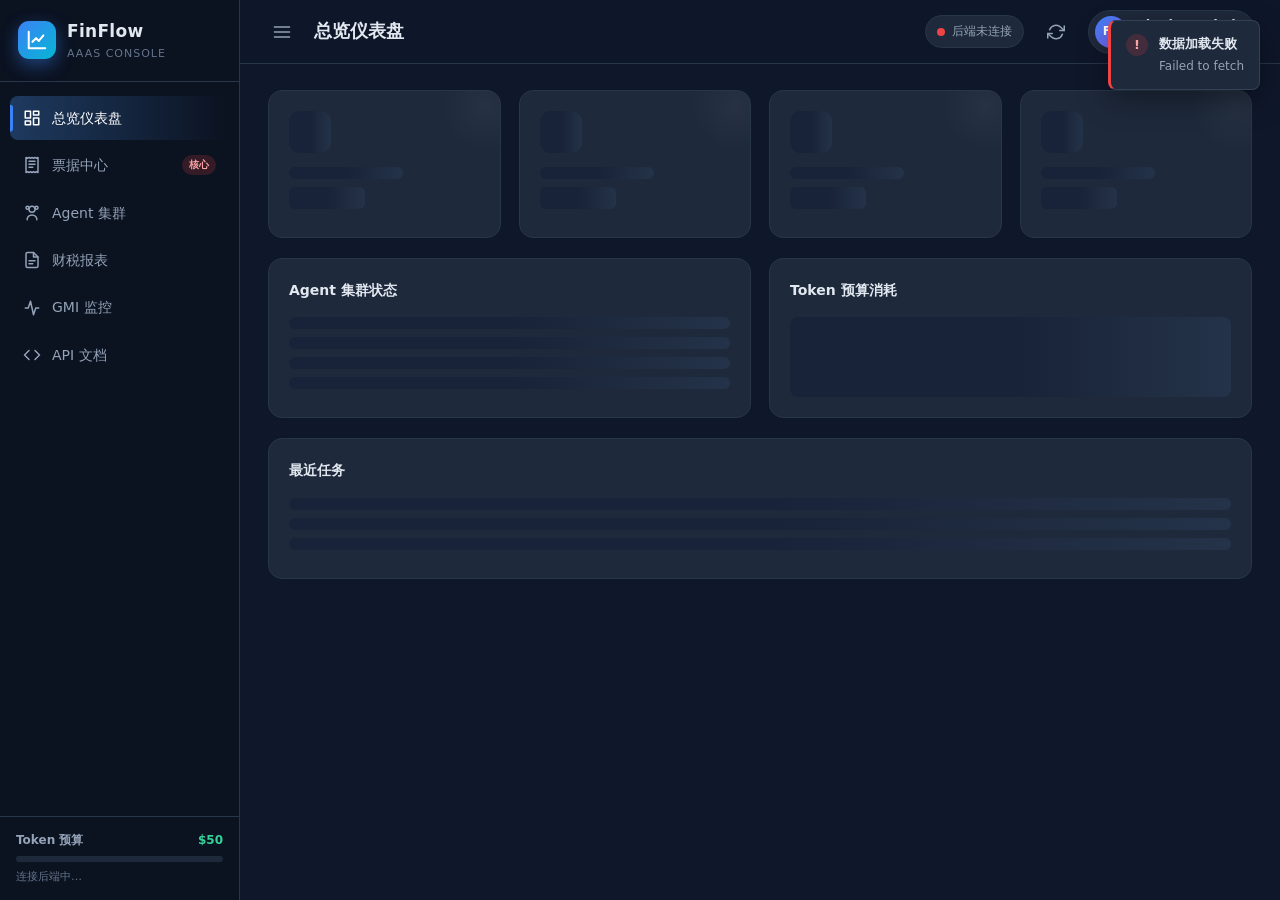
==== static/index.html @ 141e2bac "feat: FinFlow AaaS 跨境财税智能体平台初始版本 - FastAPI 后端：9 个 REST API 端点 + WebSocket 实时进度推送 - 前端 SPA 控制台：仪表盘/票据" ====
<!DOCTYPE html>
<html lang="zh-CN">
<head>
  <meta charset="UTF-8" />
  <meta name="viewport" content="width=device-width, initial-scale=1.0" />
  <title>FinFlow AaaS — 跨境财税智能体控制台</title>
  <meta name="description" content="FinFlow Global AaaS — 面向跨境小微外贸商家的财税智能体云服务控制台" />
  <link rel="stylesheet" href="/static/style.css" />
</head>
<body>
  <div class="app-layout">
    <!-- ============ 侧边栏 ============ -->
    <aside class="sidebar" id="sidebar">
      <div class="logo">
        <div class="logo-icon">
          <svg viewBox="0 0 24 24" width="22" height="22" fill="none" stroke="currentColor" stroke-width="2.2" stroke-linecap="round" stroke-linejoin="round">
            <path d="M3 3v18h18" />
            <path d="M7 14l4-4 3 3 5-6" />
          </svg>
        </div>
        <div class="logo-text">
          <div class="logo-name">FinFlow</div>
          <div class="logo-sub">AaaS Console</div>
        </div>
      </div>

      <nav class="nav">
        <a href="#dashboard" class="nav-item" data-route="dashboard">
          <span class="nav-icon">
            <svg viewBox="0 0 24 24" width="18" height="18" fill="none" stroke="currentColor" stroke-width="2" stroke-linecap="round" stroke-linejoin="round"><rect x="3" y="3" width="7" height="9"/><rect x="14" y="3" width="7" height="5"/><rect x="14" y="12" width="7" height="9"/><rect x="3" y="16" width="7" height="5"/></svg>
          </span>
          <span class="nav-label">总览仪表盘</span>
        </a>
        <a href="#receipts" class="nav-item" data-route="receipts">
          <span class="nav-icon">
            <svg viewBox="0 0 24 24" width="18" height="18" fill="none" stroke="currentColor" stroke-width="2" stroke-linecap="round" stroke-linejoin="round"><path d="M4 2v20l2-1 2 1 2-1 2 1 2-1 2 1 2-1 2 1V2l-2 1-2-1-2 1-2-1-2 1-2-1-2 1z"/><path d="M8 7h8"/><path d="M8 11h8"/><path d="M8 15h5"/></svg>
          </span>
          <span class="nav-label">票据中心</span>
          <span class="nav-badge nav-badge-hot">核心</span>
        </a>
        <a href="#agents" class="nav-item" data-route="agents">
          <span class="nav-icon">
            <svg viewBox="0 0 24 24" width="18" height="18" fill="none" stroke="currentColor" stroke-width="2" stroke-linecap="round" stroke-linejoin="round"><circle cx="12" cy="7" r="4"/><path d="M5.5 21a6.5 6.5 0 0 1 13 0"/><circle cx="6" cy="5" r="2"/><circle cx="18" cy="5" r="2"/></svg>
          </span>
          <span class="nav-label">Agent 集群</span>
        </a>
        <a href="#reports" class="nav-item" data-route="reports">
          <span class="nav-icon">
            <svg viewBox="0 0 24 24" width="18" height="18" fill="none" stroke="currentColor" stroke-width="2" stroke-linecap="round" stroke-linejoin="round"><path d="M14 2H6a2 2 0 0 0-2 2v16a2 2 0 0 0 2 2h12a2 2 0 0 0 2-2V8z"/><path d="M14 2v6h6"/><path d="M8 13h8"/><path d="M8 17h5"/></svg>
          </span>
          <span class="nav-label">财税报表</span>
        </a>
        <a href="#gmi" class="nav-item" data-route="gmi">
          <span class="nav-icon">
            <svg viewBox="0 0 24 24" width="18" height="18" fill="none" stroke="currentColor" stroke-width="2" stroke-linecap="round" stroke-linejoin="round"><path d="M3 12h4l3-9 4 18 3-9h4"/></svg>
          </span>
          <span class="nav-label">GMI 监控</span>
        </a>
        <a href="#api-docs" class="nav-item" data-route="api-docs">
          <span class="nav-icon">
            <svg viewBox="0 0 24 24" width="18" height="18" fill="none" stroke="currentColor" stroke-width="2" stroke-linecap="round" stroke-linejoin="round"><polyline points="16 18 22 12 16 6"/><polyline points="8 6 2 12 8 18"/></svg>
          </span>
          <span class="nav-label">API 文档</span>
        </a>
      </nav>

      <div class="sidebar-footer">
        <div class="token-budget-mini">
          <div class="token-budget-head">
            <span>Token 预算</span>
            <span id="sidebar-budget-pct">$50</span>
          </div>
          <div class="mini-progress">
            <div class="mini-progress-bar" id="sidebar-budget-bar" style="width:0%"></div>
          </div>
          <div class="token-budget-foot" id="sidebar-budget-text">连接后端中…</div>
        </div>
        <button class="menu-toggle" id="menu-toggle" title="折叠菜单">
          <svg viewBox="0 0 24 24" width="18" height="18" fill="none" stroke="currentColor" stroke-width="2" stroke-linecap="round" stroke-linejoin="round"><line x1="3" y1="12" x2="21" y2="12"/><line x1="3" y1="6" x2="21" y2="6"/><line x1="3" y1="18" x2="21" y2="18"/></svg>
        </button>
      </div>
    </aside>

    <!-- ============ 主内容区 ============ -->
    <main class="main">
      <header class="topbar">
        <div class="topbar-left">
          <button class="icon-btn sidebar-collapse" id="sidebar-collapse" title="收起侧边栏">
            <svg viewBox="0 0 24 24" width="20" height="20" fill="none" stroke="currentColor" stroke-width="2" stroke-linecap="round" stroke-linejoin="round"><line x1="3" y1="12" x2="21" y2="12"/><line x1="3" y1="6" x2="21" y2="6"/><line x1="3" y1="18" x2="21" y2="18"/></svg>
          </button>
          <h1 class="page-title" id="page-title">总览仪表盘</h1>
        </div>
        <div class="topbar-right">
          <div class="conn-status" id="conn-status">
            <span class="conn-dot"></span>
            <span class="conn-text">连接中…</span>
          </div>
          <button class="icon-btn" id="refresh-btn" title="刷新数据">
            <svg viewBox="0 0 24 24" width="18" height="18" fill="none" stroke="currentColor" stroke-width="2" stroke-linecap="round" stroke-linejoin="round"><polyline points="23 4 23 10 17 10"/><polyline points="1 20 1 14 7 14"/><path d="M3.51 9a9 9 0 0 1 14.85-3.36L23 10M1 14l4.64 4.36A9 9 0 0 0 20.49 15"/></svg>
          </button>
          <div class="user-chip">
            <div class="avatar">FF</div>
            <div class="user-meta">
              <div class="user-name">FinFlow Admin</div>
              <div class="user-role">赛事账户</div>
            </div>
          </div>
        </div>
      </header>

      <div class="content" id="app">
        <!-- 页面由 app.js 渲染 -->
        <div class="loading-screen">
          <div class="loader"></div>
          <p>正在加载 FinFlow AaaS 控制台…</p>
        </div>
      </div>
    </main>
  </div>

  <!-- ============ 任务进度模态框 ============ -->
  <div class="modal-overlay" id="modal-overlay">
    <div class="modal" id="modal" role="dialog" aria-modal="true" aria-labelledby="modal-title">
      <div class="modal-header">
        <div class="modal-title-wrap">
          <span class="modal-icon">
            <svg viewBox="0 0 24 24" width="20" height="20" fill="none" stroke="currentColor" stroke-width="2" stroke-linecap="round" stroke-linejoin="round"><path d="M12 2v4"/><path d="M12 18v4"/><path d="m4.93 4.93 2.83 2.83"/><path d="m16.24 16.24 2.83 2.83"/><path d="M2 12h4"/><path d="M18 12h4"/></svg>
          </span>
          <h3 class="modal-title" id="modal-title">智能体工作流进度</h3>
        </div>
        <button class="icon-btn modal-close" id="modal-close" title="关闭">
          <svg viewBox="0 0 24 24" width="20" height="20" fill="none" stroke="currentColor" stroke-width="2" stroke-linecap="round" stroke-linejoin="round"><line x1="18" y1="6" x2="6" y2="18"/><line x1="6" y1="6" x2="18" y2="18"/></svg>
        </button>
      </div>
      <div class="modal-body" id="modal-body">
        <!-- 进度内容由 app.js 渲染 -->
      </div>
      <div class="modal-footer" id="modal-footer">
        <button class="btn btn-ghost" id="modal-cancel">取消任务</button>
        <button class="btn btn-primary" id="modal-done" style="display:none">查看报表</button>
      </div>
    </div>
  </div>

  <!-- ============ Toast 通知容器 ============ -->
  <div class="toast-container" id="toast-container"></div>

  <script src="/static/app.js"></script>
</body>
</html>
---- static/style.css ----
/* ============================================================
   FinFlow AaaS Console — 深色主题样式
   配色：#0f172a 背景 / #1e293b 卡片 / #3b82f6 主色 / #10b981 辅助
   ============================================================ */

/* ---------- 设计变量 ---------- */
:root {
  --bg: #0f172a;
  --bg-2: #0b1220;
  --card: #1e293b;
  --card-2: #182238;
  --card-hover: #243349;
  --border: #334155;
  --border-soft: #283649;

  --primary: #3b82f6;
  --primary-2: #60a5fa;
  --primary-dim: #1e3a5f;
  --accent: #10b981;
  --accent-2: #34d399;
  --warn: #f59e0b;
  --danger: #ef4444;
  --purple: #8b5cf6;
  --cyan: #06b6d4;

  --text: #e2e8f0;
  --text-dim: #94a3b8;
  --text-mute: #64748b;

  --radius: 14px;
  --radius-sm: 8px;
  --radius-lg: 18px;
  --shadow: 0 10px 30px rgba(0, 0, 0, 0.35);
  --shadow-sm: 0 4px 14px rgba(0, 0, 0, 0.25);
  --sidebar-w: 240px;
  --topbar-h: 64px;
  --t: 0.2s ease;
}

/* ---------- 基础重置 ---------- */
*, *::before, *::after { box-sizing: border-box; margin: 0; padding: 0; }

html, body { height: 100%; }

body {
  font-family: "Segoe UI", "PingFang SC", "Microsoft YaHei", system-ui, -apple-system, sans-serif;
  background: var(--bg);
  color: var(--text);
  font-size: 14px;
  line-height: 1.6;
  -webkit-font-smoothing: antialiased;
  overflow: hidden;
}

a { color: inherit; text-decoration: none; }
button { font-family: inherit; cursor: pointer; border: none; background: none; color: inherit; }
input, select, textarea { font-family: inherit; font-size: 14px; }
svg { display: block; }

::-webkit-scrollbar { width: 10px; height: 10px; }
::-webkit-scrollbar-track { background: transparent; }
::-webkit-scrollbar-thumb { background: #334155; border-radius: 6px; border: 2px solid var(--bg); }
::-webkit-scrollbar-thumb:hover { background: #475569; }

/* ---------- 布局 ---------- */
.app-layout { display: flex; height: 100vh; overflow: hidden; }

/* ============ 侧边栏 ============ */
.sidebar {
  width: var(--sidebar-w);
  flex-shrink: 0;
  background: var(--bg-2);
  border-right: 1px solid var(--border-soft);
  display: flex;
  flex-direction: column;
  transition: margin-left var(--t);
  z-index: 40;
}

.logo {
  display: flex;
  align-items: center;
  gap: 11px;
  padding: 18px 18px;
  border-bottom: 1px solid var(--border-soft);
}
.logo-icon {
  width: 38px; height: 38px;
  border-radius: 11px;
  background: linear-gradient(135deg, var(--primary), var(--cyan));
  display: flex; align-items: center; justify-content: center;
  color: #fff;
  box-shadow: 0 6px 18px rgba(59, 130, 246, 0.45);
}
.logo-name { font-size: 17px; font-weight: 700; letter-spacing: 0.3px; }
.logo-sub { font-size: 11px; color: var(--text-mute); letter-spacing: 1px; text-transform: uppercase; }

.nav { flex: 1; padding: 14px 10px; overflow-y: auto; }

.nav-item {
  display: flex;
  align-items: center;
  gap: 11px;
  padding: 11px 13px;
  border-radius: var(--radius-sm);
  color: var(--text-dim);
  margin-bottom: 3px;
  position: relative;
  transition: background var(--t), color var(--t);
  font-weight: 500;
}
.nav-item:hover { background: var(--card); color: var(--text); }
.nav-item.active {
  background: linear-gradient(90deg, var(--primary-dim), transparent);
  color: #fff;
}
.nav-item.active::before {
  content: "";
  position: absolute; left: 0; top: 50%; transform: translateY(-50%);
  width: 3px; height: 60%;
  background: var(--primary);
  border-radius: 0 3px 3px 0;
}
.nav-icon { display: flex; align-items: center; justify-content: center; flex-shrink: 0; }
.nav-label { flex: 1; }
.nav-badge {
  font-size: 10px; padding: 2px 7px; border-radius: 10px; font-weight: 600;
}
.nav-badge-hot { background: rgba(239, 68, 68, 0.18); color: #fca5a5; }

.sidebar-footer {
  padding: 14px 16px;
  border-top: 1px solid var(--border-soft);
  display: flex; flex-direction: column; gap: 10px;
}
.token-budget-mini { font-size: 12px; }
.token-budget-head { display: flex; justify-content: space-between; color: var(--text-dim); margin-bottom: 6px; font-weight: 600; }
.token-budget-head span:last-child { color: var(--accent-2); }
.mini-progress { height: 6px; background: var(--card); border-radius: 4px; overflow: hidden; }
.mini-progress-bar {
  height: 100%;
  background: linear-gradient(90deg, var(--accent), var(--cyan));
  border-radius: 4px;
  transition: width 0.5s ease;
}
.token-budget-foot { color: var(--text-mute); margin-top: 6px; font-size: 11px; }

.menu-toggle { display: none; }

/* 折叠态 */
.app-layout.sidebar-collapsed .sidebar { margin-left: calc(-1 * var(--sidebar-w)); }

/* ============ 主区 ============ */
.main {
  flex: 1;
  display: flex;
  flex-direction: column;
  min-width: 0;
  background: var(--bg);
}
.topbar {
  height: var(--topbar-h);
  flex-shrink: 0;
  display: flex;
  align-items: center;
  justify-content: space-between;
  padding: 0 24px;
  border-bottom: 1px solid var(--border-soft);
  background: rgba(15, 23, 42, 0.85);
  backdrop-filter: blur(8px);
}
.topbar-left { display: flex; align-items: center; gap: 14px; }
.page-title { font-size: 18px; font-weight: 600; }
.topbar-right { display: flex; align-items: center; gap: 14px; }

.sidebar-collapse { display: none; }

.icon-btn {
  width: 36px; height: 36px;
  border-radius: var(--radius-sm);
  display: flex; align-items: center; justify-content: center;
  color: var(--text-dim);
  transition: background var(--t), color var(--t);
}
.icon-btn:hover { background: var(--card); color: var(--text); }

.conn-status {
  display: flex; align-items: center; gap: 7px;
  font-size: 12px; color: var(--text-dim);
  padding: 6px 11px;
  background: var(--card);
  border-radius: 20px;
  border: 1px solid var(--border-soft);
}
.conn-dot {
  width: 8px; height: 8px; border-radius: 50%;
  background: var(--warn);
  box-shadow: 0 0 0 0 rgba(245, 158, 11, 0.6);
  animation: pulse-dot 1.6s infinite;
}
.conn-status.online .conn-dot { background: var(--accent); box-shadow: 0 0 0 0 rgba(16, 185, 129, 0.6); }
.conn-status.offline .conn-dot { background: var(--danger); animation: none; }
@keyframes pulse-dot {
  0% { box-shadow: 0 0 0 0 rgba(245, 158, 11, 0.6); }
  70% { box-shadow: 0 0 0 7px rgba(245, 158, 11, 0); }
  100% { box-shadow: 0 0 0 0 rgba(245, 158, 11, 0); }
}
.conn-status.online .conn-dot { animation: pulse-dot-green 1.6s infinite; }
@keyframes pulse-dot-green {
  0% { box-shadow: 0 0 0 0 rgba(16, 185, 129, 0.6); }
  70% { box-shadow: 0 0 0 7px rgba(16, 185, 129, 0); }
  100% { box-shadow: 0 0 0 0 rgba(16, 185, 129, 0); }
}

.user-chip { display: flex; align-items: center; gap: 10px; padding: 5px 10px 5px 6px; border-radius: 30px; background: var(--card); border: 1px solid var(--border-soft); }
.avatar {
  width: 32px; height: 32px; border-radius: 50%;
  background: linear-gradient(135deg, var(--primary), var(--purple));
  display: flex; align-items: center; justify-content: center;
  font-size: 12px; font-weight: 700; color: #fff;
}
.user-meta { line-height: 1.2; }
.user-name { font-size: 13px; font-weight: 600; }
.user-role { font-size: 11px; color: var(--text-mute); }

/* ============ 内容容器 ============ */
.content {
  flex: 1;
  overflow-y: auto;
  padding: 26px 28px 40px;
}
.page { animation: fadeUp 0.3s ease; }
@keyframes fadeUp { from { opacity: 0; transform: translateY(8px); } to { opacity: 1; transform: translateY(0); } }

.loading-screen { display: flex; flex-direction: column; align-items: center; justify-content: center; height: 60vh; color: var(--text-dim); gap: 16px; }
.loader { width: 38px; height: 38px; border: 3px solid var(--border); border-top-color: var(--primary); border-radius: 50%; animation: spin 0.9s linear infinite; }
@keyframes spin { to { transform: rotate(360deg); } }

/* ============ 通用组件 ============ */
.section-head {
  display: flex; align-items: center; justify-content: space-between;
  margin-bottom: 16px;
}
.section-title { font-size: 16px; font-weight: 600; display: flex; align-items: center; gap: 8px; }
.section-title::before { content: ""; width: 4px; height: 16px; background: var(--primary); border-radius: 3px; }
.section-sub { font-size: 12px; color: var(--text-mute); }

.grid { display: grid; gap: 18px; }
.grid-stats { grid-template-columns: repeat(4, 1fr); }
.grid-2 { grid-template-columns: repeat(2, 1fr); }
.grid-3 { grid-template-columns: repeat(3, 1fr); }

.card {
  background: var(--card);
  border: 1px solid var(--border-soft);
  border-radius: var(--radius);
  padding: 20px;
  transition: border-color var(--t), transform var(--t);
}
.card:hover { border-color: var(--border); }
.card-title { font-size: 14px; font-weight: 600; margin-bottom: 16px; display: flex; align-items: center; gap: 8px; }

/* 统计卡片 */
.stat-card {
  position: relative;
  overflow: hidden;
}
.stat-card .stat-icon {
  width: 42px; height: 42px; border-radius: 11px;
  display: flex; align-items: center; justify-content: center;
  margin-bottom: 14px;
}
.stat-icon.blue { background: rgba(59,130,246,0.15); color: var(--primary-2); }
.stat-icon.green { background: rgba(16,185,129,0.15); color: var(--accent-2); }
.stat-icon.purple { background: rgba(139,92,246,0.15); color: #a78bfa; }
.stat-icon.amber { background: rgba(245,158,11,0.15); color: #fbbf24; }
.stat-label { font-size: 12px; color: var(--text-dim); margin-bottom: 6px; }
.stat-value { font-size: 26px; font-weight: 700; letter-spacing: -0.5px; }
.stat-foot { font-size: 12px; color: var(--text-mute); margin-top: 8px; display: flex; align-items: center; gap: 5px; }
.stat-trend.up { color: var(--accent-2); }
.stat-trend.down { color: #fca5a5; }
.stat-card::after {
  content: ""; position: absolute; right: -30px; top: -30px;
  width: 90px; height: 90px; border-radius: 50%;
  background: radial-gradient(circle, rgba(255,255,255,0.04), transparent 70%);
}

/* 按钮 */
.btn {
  display: inline-flex; align-items: center; justify-content: center; gap: 8px;
  padding: 10px 18px;
  border-radius: var(--radius-sm);
  font-size: 14px; font-weight: 600;
  transition: all var(--t);
  white-space: nowrap;
  border: 1px solid transparent;
}
.btn:disabled { opacity: 0.5; cursor: not-allowed; }
.btn-primary { background: var(--primary); color: #fff; }
.btn-primary:hover:not(:disabled) { background: #2f6fe0; box-shadow: 0 6px 18px rgba(59,130,246,0.4); }
.btn-accent { background: var(--accent); color: #04231a; }
.btn-accent:hover:not(:disabled) { background: #0fc285; box-shadow: 0 6px 18px rgba(16,185,129,0.4); }
.btn-ghost { background: transparent; color: var(--text-dim); border-color: var(--border); }
.btn-ghost:hover { background: var(--card-hover); color: var(--text); }
.btn-lg { padding: 13px 26px; font-size: 15px; }
.btn-block { width: 100%; }
.btn .spin { animation: spin 0.9s linear infinite; }

/* 徽章 */
.badge {
  display: inline-flex; align-items: center; gap: 5px;
  font-size: 11px; font-weight: 600;
  padding: 3px 9px; border-radius: 20px;
  line-height: 1.5;
}
.badge::before { content: ""; width: 6px; height: 6px; border-radius: 50%; background: currentColor; }
.badge.green { background: rgba(16,185,129,0.15); color: var(--accent-2); }
.badge.blue { background: rgba(59,130,246,0.15); color: var(--primary-2); }
.badge.amber { background: rgba(245,158,11,0.15); color: #fbbf24; }
.badge.red { background: rgba(239,68,68,0.15); color: #fca5a5; }
.badge.gray { background: rgba(100,116,139,0.18); color: var(--text-dim); }
.badge.purple { background: rgba(139,92,246,0.15); color: #a78bfa; }
.badge.plain::before { display: none; }

/* 进度条 */
.progress {
  height: 8px; background: var(--bg-2); border-radius: 5px; overflow: hidden;
  border: 1px solid var(--border-soft);
}
.progress-bar {
  height: 100%;
  background: linear-gradient(90deg, var(--primary), var(--cyan));
  border-radius: 5px;
  transition: width 0.6s ease;
  position: relative;
}
.progress-bar.accent { background: linear-gradient(90deg, var(--accent), var(--cyan)); }
.progress-bar.warn { background: linear-gradient(90deg, var(--warn), #fb923c); }
.progress-bar.danger { background: linear-gradient(90deg, var(--danger), #fb7185); }

/* 表格 */
.table-wrap { overflow-x: auto; border-radius: var(--radius-sm); }
table.table { width: 100%; border-collapse: collapse; font-size: 13px; }
.table th, .table td { padding: 13px 14px; text-align: left; }
.table thead th {
  font-size: 11px; text-transform: uppercase; letter-spacing: 0.6px;
  color: var(--text-mute); font-weight: 600;
  border-bottom: 1px solid var(--border-soft);
  white-space: nowrap;
}
.table tbody tr { border-bottom: 1px solid var(--border-soft); transition: background var(--t); }
.table tbody tr:hover { background: var(--card-2); }
.table tbody tr:last-child { border-bottom: none; }
.table td.mono, .table th.mono { font-family: "Cascadia Code", "Consolas", monospace; font-size: 12px; }
.table .row-action { color: var(--primary-2); cursor: pointer; font-weight: 600; }
.table .row-action:hover { text-decoration: underline; }

/* 表单 */
.form-group { margin-bottom: 18px; }
.form-label { display: block; font-size: 13px; font-weight: 600; margin-bottom: 8px; color: var(--text); }
.form-label .opt { color: var(--text-mute); font-weight: 400; font-size: 12px; }
.form-control {
  width: 100%;
  background: var(--bg-2);
  border: 1px solid var(--border);
  border-radius: var(--radius-sm);
  color: var(--text);
  padding: 11px 13px;
  transition: border-color var(--t), box-shadow var(--t);
  outline: none;
}
.form-control:focus { border-color: var(--primary); box-shadow: 0 0 0 3px rgba(59,130,246,0.18); }
.form-control::placeholder { color: var(--text-mute); }
textarea.form-control { resize: vertical; min-height: 96px; line-height: 1.6; }
select.form-control { appearance: none; cursor: pointer; background-image: url("data:image/svg+xml,%3Csvg xmlns='http://www.w3.org/2000/svg' width='16' height='16' viewBox='0 0 24 24' fill='none' stroke='%2394a3b8' stroke-width='2' stroke-linecap='round' stroke-linejoin='round'%3E%3Cpolyline points='6 9 12 15 18 9'/%3E%3C/svg%3E"); background-repeat: no-repeat; background-position: right 12px center; padding-right: 36px; }

.form-row { display: grid; grid-template-columns: 1fr 1fr; gap: 16px; }
.form-hint { font-size: 12px; color: var(--text-mute); margin-top: 6px; }

/* 平台选择 chips */
.chip-group { display: flex; flex-wrap: wrap; gap: 9px; }
.chip {
  padding: 9px 15px;
  border-radius: 22px;
  border: 1px solid var(--border);
  background: var(--bg-2);
  color: var(--text-dim);
  font-size: 13px; font-weight: 600;
  cursor: pointer;
  transition: all var(--t);
  display: flex; align-items: center; gap: 7px;
}
.chip:hover { border-color: var(--primary); color: var(--text); }
.chip.active { background: var(--primary-dim); border-color: var(--primary); color: #fff; }
.chip .chip-logo { width: 18px; height: 18px; border-radius: 4px; display: flex; align-items: center; justify-content: center; font-size: 10px; font-weight: 700; color: #fff; }

/* ============ 文件上传 ============ */
.upload-zone {
  border: 2px dashed var(--border);
  border-radius: var(--radius);
  padding: 36px 20px;
  text-align: center;
  cursor: pointer;
  transition: all var(--t);
  background: var(--card-2);
  position: relative;
}
.upload-zone:hover { border-color: var(--primary); background: var(--card-hover); }
.upload-zone.dragover {
  border-color: var(--primary);
  background: rgba(59,130,246,0.08);
  transform: scale(1.01);
}
.upload-zone.has-file { padding: 16px; text-align: left; }
.upload-icon {
  width: 56px; height: 56px; border-radius: 14px;
  margin: 0 auto 14px;
  background: rgba(59,130,246,0.12); color: var(--primary-2);
  display: flex; align-items: center; justify-content: center;
}
.upload-title { font-size: 15px; font-weight: 600; margin-bottom: 5px; }
.upload-hint { font-size: 12px; color: var(--text-mute); }
.upload-hint b { color: var(--primary-2); }

.file-preview { display: flex; gap: 14px; align-items: center; }
.file-preview img { width: 90px; height: 90px; object-fit: cover; border-radius: var(--radius-sm); border: 1px solid var(--border); }
.file-info { flex: 1; min-width: 0; }
.file-name { font-weight: 600; font-size: 13px; word-break: break-all; }
.file-size { font-size: 12px; color: var(--text-mute); margin-top: 3px; }
.file-remove {
  width: 30px; height: 30px; border-radius: 8px;
  background: var(--bg-2); color: var(--text-dim);
  display: flex; align-items: center; justify-content: center;
  transition: all var(--t);
}
.file-remove:hover { background: rgba(239,68,68,0.18); color: #fca5a5; }

/* ============ 解析结果 ============ */
.parse-result { margin-top: 20px; }
.parse-empty { text-align: center; padding: 30px; color: var(--text-mute); font-size: 13px; }
.field-row { display: grid; grid-template-columns: 1.2fr 1fr 0.8fr; gap: 12px; align-items: center; padding: 11px 0; border-bottom: 1px solid var(--border-soft); }
.field-row:last-child { border-bottom: none; }
.field-row .field-key { font-weight: 600; font-size: 13px; }
.field-row .field-val { font-size: 13px; color: var(--text); word-break: break-word; }
.field-row .field-conf { display: flex; align-items: center; gap: 8px; }
.conf-bar { width: 60px; height: 5px; background: var(--bg-2); border-radius: 3px; overflow: hidden; }
.conf-bar > div { height: 100%; background: var(--accent); border-radius: 3px; }
.conf-bar.low > div { background: var(--warn); }
.conf-bar.verylow > div { background: var(--danger); }
.conf-val { font-size: 11px; color: var(--text-mute); width: 38px; }

/* ============ 步骤进度 ============ */
.steps { display: flex; flex-direction: column; gap: 4px; }
.step {
  display: flex; align-items: flex-start; gap: 14px;
  padding: 14px 0;
  position: relative;
}
.step:not(:last-child)::before {
  content: ""; position: absolute;
  left: 17px; top: 44px; bottom: -4px; width: 2px;
  background: var(--border);
}
.step.done:not(:last-child)::before { background: var(--accent); }
.step.processing:not(:last-child)::before { background: linear-gradient(var(--primary), var(--border)); }

.step-icon {
  width: 36px; height: 36px; border-radius: 50%;
  flex-shrink: 0;
  display: flex; align-items: center; justify-content: center;
  font-weight: 700; font-size: 14px;
  background: var(--card-2); border: 2px solid var(--border);
  color: var(--text-mute);
  position: relative; z-index: 1;
  transition: all var(--t);
}
.step.done .step-icon { background: var(--accent); border-color: var(--accent); color: #04231a; }
.step.processing .step-icon { background: var(--primary); border-color: var(--primary); color: #fff; }
.step.processing .step-icon::after {
  content: ""; position: absolute; inset: -4px;
  border: 2px solid rgba(59,130,246,0.4); border-radius: 50%;
  border-top-color: transparent;
  animation: spin 1s linear infinite;
}

.step-body { flex: 1; padding-top: 4px; }
.step-name { font-size: 14px; font-weight: 600; display: flex; align-items: center; gap: 8px; }
.step-desc { font-size: 12px; color: var(--text-mute); margin-top: 3px; }
.step-meta { font-size: 11px; color: var(--text-mute); margin-top: 4px; font-family: monospace; }
.step.processing .step-name { color: var(--primary-2); }

/* 横向小进度条 (票据中心实时进度) */
.workflow-progress { display: flex; gap: 8px; margin: 18px 0 6px; }
.wf-step { flex: 1; text-align: center; }
.wf-step .wf-dot { height: 5px; border-radius: 3px; background: var(--bg-2); transition: background var(--t); margin-bottom: 7px; }
.wf-step.done .wf-dot { background: var(--accent); }
.wf-step.processing .wf-dot { background: var(--primary); animation: wf-pulse 1.2s infinite; }
@keyframes wf-pulse { 0%,100% { opacity: 1; } 50% { opacity: 0.4; } }
.wf-step .wf-label { font-size: 11px; color: var(--text-mute); }
.wf-step.done .wf-label { color: var(--accent-2); }
.wf-step.processing .wf-label { color: var(--primary-2); }

/* ============ Agent 卡片 ============ */
.agent-card {
  background: var(--card);
  border: 1px solid var(--border-soft);
  border-radius: var(--radius);
  padding: 22px;
  position: relative;
  overflow: hidden;
  transition: all var(--t);
}
.agent-card:hover { transform: translateY(-3px); border-color: var(--border); box-shadow: var(--shadow); }
.agent-card .agent-head { display: flex; align-items: center; gap: 12px; margin-bottom: 16px; }
.agent-avatar {
  width: 46px; height: 46px; border-radius: 13px;
  display: flex; align-items: center; justify-content: center;
  font-size: 20px;
  flex-shrink: 0;
}
.agent-avatar.a1 { background: linear-gradient(135deg, #3b82f6, #06b6d4); }
.agent-avatar.a2 { background: linear-gradient(135deg, #8b5cf6, #ec4899); }
.agent-avatar.a3 { background: linear-gradient(135deg, #10b981, #06b6d4); }
.agent-name { font-size: 16px; font-weight: 700; }
.agent-role { font-size: 12px; color: var(--text-dim); margin-top: 2px; }
.agent-desc { font-size: 13px; color: var(--text-dim); line-height: 1.7; margin-bottom: 16px; }
.agent-meta { display: grid; grid-template-columns: 1fr 1fr; gap: 12px; margin-bottom: 16px; }
.agent-meta .meta-item { background: var(--bg-2); border-radius: var(--radius-sm); padding: 11px 12px; }
.meta-label { font-size: 11px; color: var(--text-mute); }
.meta-val { font-size: 16px; font-weight: 700; margin-top: 3px; }
.agent-models { display: flex; flex-wrap: wrap; gap: 6px; }
.model-tag {
  font-size: 11px; padding: 4px 9px; border-radius: 6px;
  background: var(--bg-2); border: 1px solid var(--border-soft);
  font-family: monospace; color: var(--text-dim);
}
.agent-card .agent-status-tag { position: absolute; top: 18px; right: 18px; }

/* 饼图图例 */
.pie-wrap { display: flex; gap: 24px; align-items: center; flex-wrap: wrap; justify-content: center; }
.pie-legend { display: flex; flex-direction: column; gap: 10px; }
.legend-item { display: flex; align-items: center; gap: 9px; font-size: 13px; }
.legend-dot { width: 12px; height: 12px; border-radius: 4px; }
.legend-val { margin-left: auto; font-weight: 700; font-family: monospace; }

/* ============ GMI 监控 ============ */
.gpu-bar { display: flex; align-items: center; gap: 8px; }
.gpu-bar .gpu-track { width: 70px; height: 6px; background: var(--bg-2); border-radius: 3px; overflow: hidden; }
.gpu-bar .gpu-fill { height: 100%; border-radius: 3px; background: var(--accent); }
.gpu-bar .gpu-fill.mid { background: var(--warn); }
.gpu-bar .gpu-fill.high { background: var(--danger); }
.gpu-bar .gpu-pct { font-size: 12px; font-family: monospace; min-width: 38px; }

.metric-row { display: flex; justify-content: space-between; align-items: center; padding: 10px 0; border-bottom: 1px solid var(--border-soft); }
.metric-row:last-child { border-bottom: none; }
.metric-name { font-size: 13px; display: flex; align-items: center; gap: 8px; }
.metric-val { font-weight: 700; font-family: monospace; }
.metric-bar { width: 120px; height: 6px; background: var(--bg-2); border-radius: 3px; overflow: hidden; margin: 0 12px; }
.metric-bar > div { height: 100%; border-radius: 3px; background: linear-gradient(90deg, var(--primary), var(--cyan)); }

/* 扩缩容日志 */
.log-list { max-height: 280px; overflow-y: auto; }
.log-item {
  padding: 10px 12px; border-left: 2px solid var(--border); margin-bottom: 6px;
  background: var(--bg-2); border-radius: 0 var(--radius-sm) var(--radius-sm) 0;
  font-size: 12px;
}
.log-item.scale-up { border-left-color: var(--accent); }
.log-item.scale-down { border-left-color: var(--warn); }
.log-time { color: var(--text-mute); font-family: monospace; margin-right: 8px; }
.log-msg { color: var(--text); }

/* 代码块 */
.code-block {
  background: var(--bg-2);
  border: 1px solid var(--border-soft);
  border-radius: var(--radius-sm);
  padding: 16px;
  font-family: "Cascadia Code", "Consolas", monospace;
  font-size: 12.5px;
  line-height: 1.7;
  overflow-x: auto;
  color: #cbd5e1;
  position: relative;
}
.code-block .c-key { color: #7dd3fc; }
.code-block .c-str { color: #86efac; }
.code-block .c-num { color: #fbbf24; }
.code-block .c-com { color: var(--text-mute); }
.code-block .c-fn { color: #c4b5fd; }
.copy-btn {
  position: absolute; top: 10px; right: 10px;
  font-size: 11px; padding: 4px 10px;
  border-radius: 6px;
  background: var(--card); color: var(--text-dim);
  border: 1px solid var(--border-soft);
}
.copy-btn:hover { color: var(--text); border-color: var(--border); }

/* API 文档 */
.api-endpoint {
  background: var(--card);
  border: 1px solid var(--border-soft);
  border-radius: var(--radius-sm);
  padding: 16px 18px;
  margin-bottom: 12px;
  transition: border-color var(--t);
}
.api-endpoint:hover { border-color: var(--border); }
.api-head { display: flex; align-items: center; gap: 10px; margin-bottom: 8px; flex-wrap: wrap; }
.method { font-size: 11px; font-weight: 700; padding: 3px 9px; border-radius: 5px; font-family: monospace; }
.method.GET { background: rgba(16,185,129,0.15); color: var(--accent-2); }
.method.POST { background: rgba(59,130,246,0.15); color: var(--primary-2); }
.method.WS { background: rgba(139,92,246,0.15); color: #a78bfa; }
.api-path { font-family: monospace; font-size: 13px; color: var(--text); font-weight: 600; }
.api-desc { font-size: 13px; color: var(--text-dim); margin-bottom: 8px; }

/* 报表 */
.report-item {
  display: flex; align-items: center; gap: 14px;
  padding: 16px; border: 1px solid var(--border-soft); border-radius: var(--radius-sm);
  margin-bottom: 10px; transition: all var(--t); cursor: pointer;
}
.report-item:hover { border-color: var(--primary); background: var(--card-hover); transform: translateX(3px); }
.report-icon { width: 42px; height: 42px; border-radius: 11px; display: flex; align-items: center; justify-content: center; flex-shrink: 0; }
.report-meta { flex: 1; }
.report-name { font-weight: 600; font-size: 14px; }
.report-sub { font-size: 12px; color: var(--text-mute); margin-top: 2px; }

.json-view {
  background: var(--bg-2); border: 1px solid var(--border-soft); border-radius: var(--radius-sm);
  padding: 16px; font-family: monospace; font-size: 12.5px; line-height: 1.7;
  max-height: 480px; overflow: auto; white-space: pre-wrap; word-break: break-word;
}
.json-key { color: #7dd3fc; }
.json-str { color: #86efac; }
.json-num { color: #fbbf24; }
.json-bool { color: #c4b5fd; }
.json-null { color: var(--text-mute); }

/* ============ 模态框 ============ */
.modal-overlay {
  position: fixed; inset: 0;
  background: rgba(2, 6, 23, 0.7);
  backdrop-filter: blur(4px);
  display: none; align-items: center; justify-content: center;
  z-index: 100; padding: 20px;
  animation: fadeIn 0.2s ease;
}
.modal-overlay.show { display: flex; }
@keyframes fadeIn { from { opacity: 0; } to { opacity: 1; } }
.modal {
  background: var(--card);
  border: 1px solid var(--border);
  border-radius: var(--radius-lg);
  width: 100%; max-width: 580px;
  max-height: 90vh; overflow: hidden;
  display: flex; flex-direction: column;
  box-shadow: var(--shadow);
  animation: modalIn 0.25s ease;
}
@keyframes modalIn { from { opacity: 0; transform: scale(0.96) translateY(10px); } to { opacity: 1; transform: scale(1) translateY(0); } }
.modal-header {
  display: flex; align-items: center; justify-content: space-between;
  padding: 18px 22px;
  border-bottom: 1px solid var(--border-soft);
}
.modal-title-wrap { display: flex; align-items: center; gap: 10px; }
.modal-icon { width: 34px; height: 34px; border-radius: 10px; background: rgba(59,130,246,0.15); color: var(--primary-2); display: flex; align-items: center; justify-content: center; }
.modal-title { font-size: 16px; font-weight: 700; }
.modal-body { padding: 22px; overflow-y: auto; flex: 1; }
.modal-footer { padding: 16px 22px; border-top: 1px solid var(--border-soft); display: flex; justify-content: flex-end; gap: 10px; }

.modal-task-info {
  background: var(--bg-2); border-radius: var(--radius-sm); padding: 12px 14px;
  margin-bottom: 18px; font-size: 13px;
  display: flex; flex-direction: column; gap: 5px;
}
.modal-task-info .mti-row { display: flex; justify-content: space-between; }
.modal-task-info .mti-key { color: var(--text-mute); }
.modal-task-info .mti-val { font-weight: 600; font-family: monospace; }

.modal-result { margin-top: 16px; padding: 14px; background: var(--bg-2); border-radius: var(--radius-sm); border: 1px solid var(--border-soft); }
.modal-result-title { font-size: 13px; font-weight: 600; margin-bottom: 10px; color: var(--accent-2); }

/* ============ Toast ============ */
.toast-container { position: fixed; top: 20px; right: 20px; z-index: 200; display: flex; flex-direction: column; gap: 10px; max-width: 360px; }
.toast {
  display: flex; align-items: flex-start; gap: 11px;
  background: var(--card); border: 1px solid var(--border);
  border-radius: var(--radius-sm); padding: 13px 15px;
  box-shadow: var(--shadow);
  animation: toastIn 0.3s ease;
  border-left: 3px solid var(--primary);
}
@keyframes toastIn { from { opacity: 0; transform: translateX(40px); } to { opacity: 1; transform: translateX(0); } }
.toast.out { animation: toastOut 0.3s ease forwards; }
@keyframes toastOut { to { opacity: 0; transform: translateX(40px); } }
.toast.success { border-left-color: var(--accent); }
.toast.error { border-left-color: var(--danger); }
.toast.warn { border-left-color: var(--warn); }
.toast-icon { flex-shrink: 0; width: 22px; height: 22px; border-radius: 50%; display: flex; align-items: center; justify-content: center; font-size: 13px; font-weight: 700; }
.toast.success .toast-icon { background: rgba(16,185,129,0.18); color: var(--accent-2); }
.toast.error .toast-icon { background: rgba(239,68,68,0.18); color: #fca5a5; }
.toast.warn .toast-icon { background: rgba(245,158,11,0.18); color: #fbbf24; }
.toast.info .toast-icon { background: rgba(59,130,246,0.18); color: var(--primary-2); }
.toast-body { flex: 1; font-size: 13px; }
.toast-title { font-weight: 600; }
.toast-msg { color: var(--text-dim); margin-top: 2px; font-size: 12px; }

/* ============ 空状态 ============ */
.empty-state { text-align: center; padding: 48px 20px; color: var(--text-mute); }
.empty-state svg { margin: 0 auto 14px; opacity: 0.5; }
.empty-state .es-title { font-size: 15px; font-weight: 600; color: var(--text-dim); margin-bottom: 6px; }
.empty-state .es-desc { font-size: 13px; }

/* ============ 工具类 ============ */
.flex { display: flex; }
.items-center { align-items: center; }
.justify-between { justify-content: space-between; }
.gap-8 { gap: 8px; } .gap-12 { gap: 12px; } .gap-16 { gap: 16px; }
.mt-0 { margin-top: 0; } .mt-16 { margin-top: 16px; } .mt-20 { margin-top: 20px; } .mt-24 { margin-top: 24px; }
.mb-0 { margin-bottom: 0; } .mb-16 { margin-bottom: 16px; } .mb-20 { margin-bottom: 20px; }
.text-dim { color: var(--text-dim); }
.text-mute { color: var(--text-mute); }
.text-sm { font-size: 12px; }
.text-mono { font-family: monospace; }
.flex-1 { flex: 1; }
.text-right { text-align: right; }
.nowrap { white-space: nowrap; }
.skeleton { background: linear-gradient(90deg, var(--card-2) 25%, var(--card-hover) 50%, var(--card-2) 75%); background-size: 200% 100%; animation: shimmer 1.4s infinite; border-radius: 6px; }
@keyframes shimmer { 0% { background-position: 200% 0; } 100% { background-position: -200% 0; } }
.sk-line { height: 12px; margin-bottom: 8px; }
.sk-block { height: 80px; border-radius: var(--radius-sm); }

/* ============ 响应式 ============ */
@media (max-width: 1100px) {
  .grid-stats { grid-template-columns: repeat(2, 1fr); }
  .grid-3 { grid-template-columns: 1fr 1fr; }
}
@media (max-width: 860px) {
  :root { --sidebar-w: 220px; }
  .sidebar { position: fixed; left: 0; top: 0; bottom: 0; box-shadow: var(--shadow); }
  .app-layout:not(.sidebar-open) .sidebar { transform: translateX(-100%); }
  .app-layout:not(.sidebar-open) .main { margin-left: 0; }
  .sidebar-collapse { display: flex; }
  .menu-toggle { display: flex; }
  .grid-2, .grid-3, .grid-stats { grid-template-columns: 1fr; }
  .form-row { grid-template-columns: 1fr; }
  .user-meta { display: none; }
  .topbar { padding: 0 16px; }
  .content { padding: 18px 16px 36px; }
  .field-row { grid-template-columns: 1fr; gap: 4px; }
  .field-row .field-conf { width: 100%; }
}
@media (max-width: 560px) {
  .grid-stats { grid-template-columns: 1fr; }
  .conn-status .conn-text { display: none; }
}
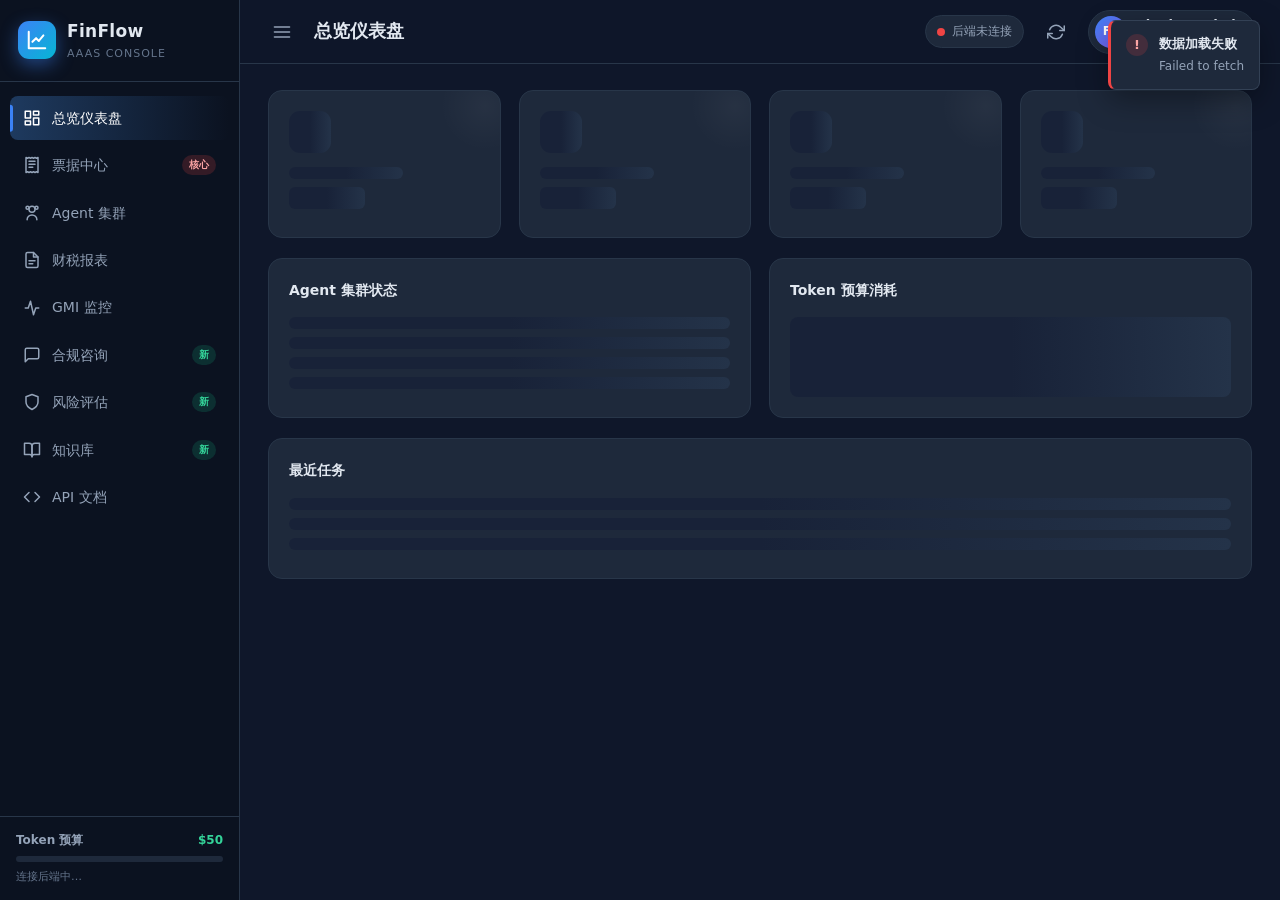
==== commit 86e69327: "feat: 新增合规咨询工作台、风险评估面板、知识库三大功能模块 参考 ASTRA 跨境合规智能体产品，补充风险管控与合规助手功能：  后端（agents.py + app.py）: - 新增 Com" ====
--- a/static/index.html
+++ b/static/index.html
@@ -55,6 +55,27 @@
             <svg viewBox="0 0 24 24" width="18" height="18" fill="none" stroke="currentColor" stroke-width="2" stroke-linecap="round" stroke-linejoin="round"><path d="M3 12h4l3-9 4 18 3-9h4"/></svg>
           </span>
           <span class="nav-label">GMI 监控</span>
+        </a>
+        <a href="#compliance-chat" class="nav-item" data-route="compliance-chat">
+          <span class="nav-icon">
+            <svg viewBox="0 0 24 24" width="18" height="18" fill="none" stroke="currentColor" stroke-width="2" stroke-linecap="round" stroke-linejoin="round"><path d="M21 15a2 2 0 0 1-2 2H7l-4 4V5a2 2 0 0 1 2-2h14a2 2 0 0 1 2 2z"/></svg>
+          </span>
+          <span class="nav-label">合规咨询</span>
+          <span class="nav-badge nav-badge-new">新</span>
+        </a>
+        <a href="#risk-assessment" class="nav-item" data-route="risk-assessment">
+          <span class="nav-icon">
+            <svg viewBox="0 0 24 24" width="18" height="18" fill="none" stroke="currentColor" stroke-width="2" stroke-linecap="round" stroke-linejoin="round"><path d="M12 22s8-4 8-10V5l-8-3-8 3v7c0 6 8 10 8 10z"/></svg>
+          </span>
+          <span class="nav-label">风险评估</span>
+          <span class="nav-badge nav-badge-new">新</span>
+        </a>
+        <a href="#knowledge-base" class="nav-item" data-route="knowledge-base">
+          <span class="nav-icon">
+            <svg viewBox="0 0 24 24" width="18" height="18" fill="none" stroke="currentColor" stroke-width="2" stroke-linecap="round" stroke-linejoin="round"><path d="M2 3h6a4 4 0 0 1 4 4v14a3 3 0 0 0-3-3H2z"/><path d="M22 3h-6a4 4 0 0 0-4 4v14a3 3 0 0 1 3-3h7z"/></svg>
+          </span>
+          <span class="nav-label">知识库</span>
+          <span class="nav-badge nav-badge-new">新</span>
         </a>
         <a href="#api-docs" class="nav-item" data-route="api-docs">
           <span class="nav-icon">
--- a/static/style.css
+++ b/static/style.css
@@ -733,10 +733,416 @@
 .sk-line { height: 12px; margin-bottom: 8px; }
 .sk-block { height: 80px; border-radius: var(--radius-sm); }
 
+/* ============ nav-badge-new ============ */
+.nav-badge-new {
+  background: rgba(16, 185, 129, 0.18);
+  color: #34d399;
+}
+
+/* ============ 合规咨询工作台 ============ */
+.chat-layout {
+  display: grid;
+  grid-template-columns: 240px 1fr;
+  gap: 18px;
+  height: calc(100vh - var(--topbar-h) - 66px);
+  min-height: 500px;
+}
+.chat-sidebar {
+  background: var(--card);
+  border: 1px solid var(--border-soft);
+  border-radius: var(--radius);
+  display: flex;
+  flex-direction: column;
+  overflow: hidden;
+}
+.chat-sidebar-head {
+  padding: 14px 16px;
+  border-bottom: 1px solid var(--border-soft);
+  font-size: 13px;
+  font-weight: 600;
+  display: flex;
+  align-items: center;
+  gap: 8px;
+}
+.chat-new-btn {
+  margin-left: auto;
+  padding: 4px 10px !important;
+  font-size: 12px !important;
+}
+.chat-session-list {
+  flex: 1;
+  overflow-y: auto;
+  padding: 8px;
+}
+.chat-session-item {
+  padding: 11px 12px;
+  border-radius: var(--radius-sm);
+  cursor: pointer;
+  transition: background var(--t);
+  margin-bottom: 4px;
+}
+.chat-session-item:hover { background: var(--card-hover); }
+.chat-session-item.active { background: var(--primary-dim); }
+.chat-session-title {
+  font-size: 13px;
+  font-weight: 600;
+  white-space: nowrap;
+  overflow: hidden;
+  text-overflow: ellipsis;
+}
+.chat-session-meta {
+  font-size: 11px;
+  color: var(--text-mute);
+  margin-top: 3px;
+}
+
+.chat-main {
+  background: var(--card);
+  border: 1px solid var(--border-soft);
+  border-radius: var(--radius);
+  display: flex;
+  flex-direction: column;
+  overflow: hidden;
+}
+.chat-topbar {
+  padding: 14px 18px;
+  border-bottom: 1px solid var(--border-soft);
+  display: flex;
+  gap: 12px;
+  align-items: center;
+}
+.chat-topbar .form-control { flex: 1; }
+.chat-topbar .chat-country-select { max-width: 180px; flex: 0 0 180px; }
+
+.chat-messages {
+  flex: 1;
+  overflow-y: auto;
+  padding: 20px;
+  display: flex;
+  flex-direction: column;
+  gap: 16px;
+}
+.chat-bubble {
+  max-width: 82%;
+  padding: 12px 16px;
+  border-radius: var(--radius);
+  font-size: 13px;
+  line-height: 1.7;
+  word-break: break-word;
+}
+.chat-bubble.user {
+  align-self: flex-end;
+  background: var(--primary-dim);
+  border: 1px solid var(--primary);
+  color: #fff;
+}
+.chat-bubble.ai {
+  align-self: flex-start;
+  background: var(--bg-2);
+  border: 1px solid var(--border-soft);
+}
+.chat-bubble-role {
+  font-size: 11px;
+  color: var(--primary-2);
+  font-weight: 600;
+  margin-bottom: 6px;
+}
+.chat-empty {
+  display: flex;
+  flex-direction: column;
+  align-items: center;
+  justify-content: center;
+  height: 100%;
+  text-align: center;
+  color: var(--text-mute);
+}
+.chat-empty-icon {
+  width: 56px;
+  height: 56px;
+  border-radius: 14px;
+  background: rgba(59, 130, 246, 0.12);
+  color: var(--primary-2);
+  display: flex;
+  align-items: center;
+  justify-content: center;
+  margin-bottom: 16px;
+}
+.chat-empty-title {
+  font-size: 16px;
+  font-weight: 600;
+  color: var(--text-dim);
+  margin-bottom: 6px;
+}
+.chat-empty-desc {
+  font-size: 13px;
+  max-width: 380px;
+  line-height: 1.6;
+}
+.chat-typing-dots {
+  display: flex;
+  gap: 5px;
+  padding: 4px 0;
+}
+.chat-typing-dots span {
+  width: 8px;
+  height: 8px;
+  border-radius: 50%;
+  background: var(--text-mute);
+  animation: typing-bounce 1.4s infinite;
+}
+.chat-typing-dots span:nth-child(2) { animation-delay: 0.2s; }
+.chat-typing-dots span:nth-child(3) { animation-delay: 0.4s; }
+@keyframes typing-bounce {
+  0%, 60%, 100% { transform: translateY(0); opacity: 0.4; }
+  30% { transform: translateY(-6px); opacity: 1; }
+}
+
+.chat-input-area {
+  padding: 14px 18px;
+  border-top: 1px solid var(--border-soft);
+  display: flex;
+  gap: 10px;
+  align-items: flex-end;
+}
+.chat-input-area textarea {
+  flex: 1;
+  resize: none;
+  min-height: 42px;
+  max-height: 120px;
+}
+
+/* Compliance result card */
+.compliance-result-card {
+  background: var(--card);
+  border: 1px solid var(--border-soft);
+  border-radius: var(--radius-sm);
+  padding: 14px;
+  margin-top: 10px;
+}
+.compliance-result-grid {
+  display: grid;
+  grid-template-columns: 1fr 1fr;
+  gap: 10px;
+  margin-bottom: 12px;
+}
+.compliance-field {
+  background: var(--bg-2);
+  border-radius: var(--radius-sm);
+  padding: 10px 12px;
+}
+.compliance-field-label {
+  font-size: 11px;
+  color: var(--text-mute);
+  margin-bottom: 4px;
+}
+.compliance-field-value {
+  font-size: 14px;
+  font-weight: 600;
+}
+.cert-list {
+  display: flex;
+  flex-wrap: wrap;
+  gap: 6px;
+}
+.cert-tag {
+  font-size: 11px;
+  padding: 3px 8px;
+  border-radius: 5px;
+  background: rgba(59, 130, 246, 0.15);
+  color: var(--primary-2);
+}
+.compliance-advice {
+  font-size: 12px;
+  color: var(--text-dim);
+  line-height: 1.7;
+  background: rgba(15, 23, 42, 0.5);
+  border-radius: var(--radius-sm);
+  padding: 10px 12px;
+  border-left: 2px solid var(--accent);
+}
+
+/* ============ 风险评估 ============ */
+.gauge-container {
+  display: flex;
+  flex-direction: column;
+  align-items: center;
+  padding: 10px 0;
+}
+.gauge-canvas {
+  max-width: 100%;
+}
+.gauge-legend {
+  display: flex;
+  gap: 18px;
+  margin-top: 8px;
+  flex-wrap: wrap;
+  justify-content: center;
+}
+.gauge-legend-item {
+  display: flex;
+  align-items: center;
+  gap: 7px;
+  font-size: 12px;
+  color: var(--text-dim);
+}
+.gauge-legend-dot {
+  width: 10px;
+  height: 10px;
+  border-radius: 3px;
+}
+
+/* Alert cards */
+.alert-list {
+  display: flex;
+  flex-direction: column;
+  gap: 12px;
+}
+.alert-item {
+  border-radius: var(--radius-sm);
+  padding: 16px 18px;
+  border-left: 4px solid;
+  display: flex;
+  gap: 14px;
+  align-items: flex-start;
+}
+.alert-item.critical {
+  background: rgba(239, 68, 68, 0.08);
+  border-left-color: #ef4444;
+}
+.alert-item.warning {
+  background: rgba(245, 158, 11, 0.08);
+  border-left-color: #f59e0b;
+}
+.alert-item.info {
+  background: rgba(59, 130, 246, 0.08);
+  border-left-color: #3b82f6;
+}
+.alert-icon {
+  width: 36px;
+  height: 36px;
+  border-radius: 10px;
+  display: flex;
+  align-items: center;
+  justify-content: center;
+  flex-shrink: 0;
+}
+.alert-item.critical .alert-icon { background: rgba(239, 68, 68, 0.2); color: #fca5a5; }
+.alert-item.warning .alert-icon { background: rgba(245, 158, 11, 0.2); color: #fbbf24; }
+.alert-item.info .alert-icon { background: rgba(59, 130, 246, 0.2); color: var(--primary-2); }
+.alert-body { flex: 1; }
+.alert-title { font-size: 14px; font-weight: 600; margin-bottom: 4px; }
+.alert-desc { font-size: 13px; color: var(--text-dim); line-height: 1.6; }
+.alert-suggestion {
+  font-size: 12px;
+  margin-top: 8px;
+  padding: 8px 12px;
+  background: rgba(15, 23, 42, 0.5);
+  border-radius: var(--radius-sm);
+  color: var(--text);
+}
+.alert-suggestion::before {
+  content: "整改建议：";
+  color: var(--accent-2);
+  font-weight: 600;
+}
+
+/* Scan result */
+.scan-result { margin-top: 18px; }
+.scan-result-item {
+  padding: 12px 14px;
+  background: var(--bg-2);
+  border-radius: var(--radius-sm);
+  border: 1px solid var(--border-soft);
+  margin-bottom: 10px;
+}
+.scan-result-head {
+  display: flex;
+  align-items: center;
+  justify-content: space-between;
+  margin-bottom: 8px;
+}
+.scan-result-title { font-size: 13px; font-weight: 600; }
+.scan-result-list { font-size: 12px; color: var(--text-dim); }
+.scan-tag {
+  display: inline-block;
+  font-size: 11px;
+  padding: 2px 8px;
+  border-radius: 5px;
+  margin: 3px 4px 3px 0;
+}
+.scan-tag.danger { background: rgba(239, 68, 68, 0.15); color: #fca5a5; }
+.scan-tag.warn { background: rgba(245, 158, 11, 0.15); color: #fbbf24; }
+.scan-tag.ok { background: rgba(16, 185, 129, 0.15); color: var(--accent-2); }
+
+/* ============ 知识库 ============ */
+.kb-search-bar {
+  display: flex;
+  gap: 12px;
+  margin-bottom: 20px;
+}
+.kb-search-bar .form-control { flex: 1; }
+.kb-filter-chips {
+  display: flex;
+  gap: 9px;
+  margin-bottom: 20px;
+  flex-wrap: wrap;
+}
+.kb-doc-grid {
+  display: grid;
+  grid-template-columns: repeat(3, 1fr);
+  gap: 16px;
+}
+.kb-doc-card {
+  background: var(--card);
+  border: 1px solid var(--border-soft);
+  border-radius: var(--radius);
+  padding: 18px;
+  transition: all var(--t);
+  display: flex;
+  flex-direction: column;
+}
+.kb-doc-card:hover {
+  border-color: var(--primary);
+  transform: translateY(-2px);
+  box-shadow: var(--shadow-sm);
+}
+.kb-doc-head {
+  display: flex;
+  align-items: center;
+  gap: 8px;
+  margin-bottom: 12px;
+  flex-wrap: wrap;
+}
+.kb-doc-country {
+  font-size: 11px;
+  padding: 3px 9px;
+  border-radius: 5px;
+  font-weight: 600;
+}
+.kb-doc-country.EU { background: rgba(59, 130, 246, 0.15); color: var(--primary-2); }
+.kb-doc-country.US { background: rgba(239, 68, 68, 0.15); color: #fca5a5; }
+.kb-doc-country.JP { background: rgba(245, 158, 11, 0.15); color: #fbbf24; }
+.kb-doc-country.KR { background: rgba(139, 92, 246, 0.15); color: #a78bfa; }
+.kb-doc-country.Global { background: rgba(16, 185, 129, 0.15); color: var(--accent-2); }
+.kb-doc-category { font-size: 11px; color: var(--text-mute); }
+.kb-doc-title { font-size: 15px; font-weight: 700; margin-bottom: 8px; line-height: 1.4; }
+.kb-doc-summary { font-size: 13px; color: var(--text-dim); line-height: 1.6; flex: 1; margin-bottom: 14px; }
+.kb-doc-link {
+  font-size: 12px;
+  color: var(--primary-2);
+  font-weight: 600;
+  display: flex;
+  align-items: center;
+  gap: 5px;
+}
+.kb-doc-link:hover { text-decoration: underline; }
+
 /* ============ 响应式 ============ */
 @media (max-width: 1100px) {
   .grid-stats { grid-template-columns: repeat(2, 1fr); }
   .grid-3 { grid-template-columns: 1fr 1fr; }
+  .kb-doc-grid { grid-template-columns: 1fr 1fr; }
+  .chat-layout { grid-template-columns: 200px 1fr; }
 }
 @media (max-width: 860px) {
   :root { --sidebar-w: 220px; }
@@ -752,6 +1158,12 @@
   .content { padding: 18px 16px 36px; }
   .field-row { grid-template-columns: 1fr; gap: 4px; }
   .field-row .field-conf { width: 100%; }
+  .chat-layout { grid-template-columns: 1fr; height: auto; }
+  .chat-sidebar { display: none; }
+  .kb-doc-grid { grid-template-columns: 1fr; }
+  .compliance-result-grid { grid-template-columns: 1fr; }
+  .chat-topbar { flex-direction: column; align-items: stretch; }
+  .chat-topbar .chat-country-select { max-width: 100%; flex: 1; }
 }
 @media (max-width: 560px) {
   .grid-stats { grid-template-columns: 1fr; }
